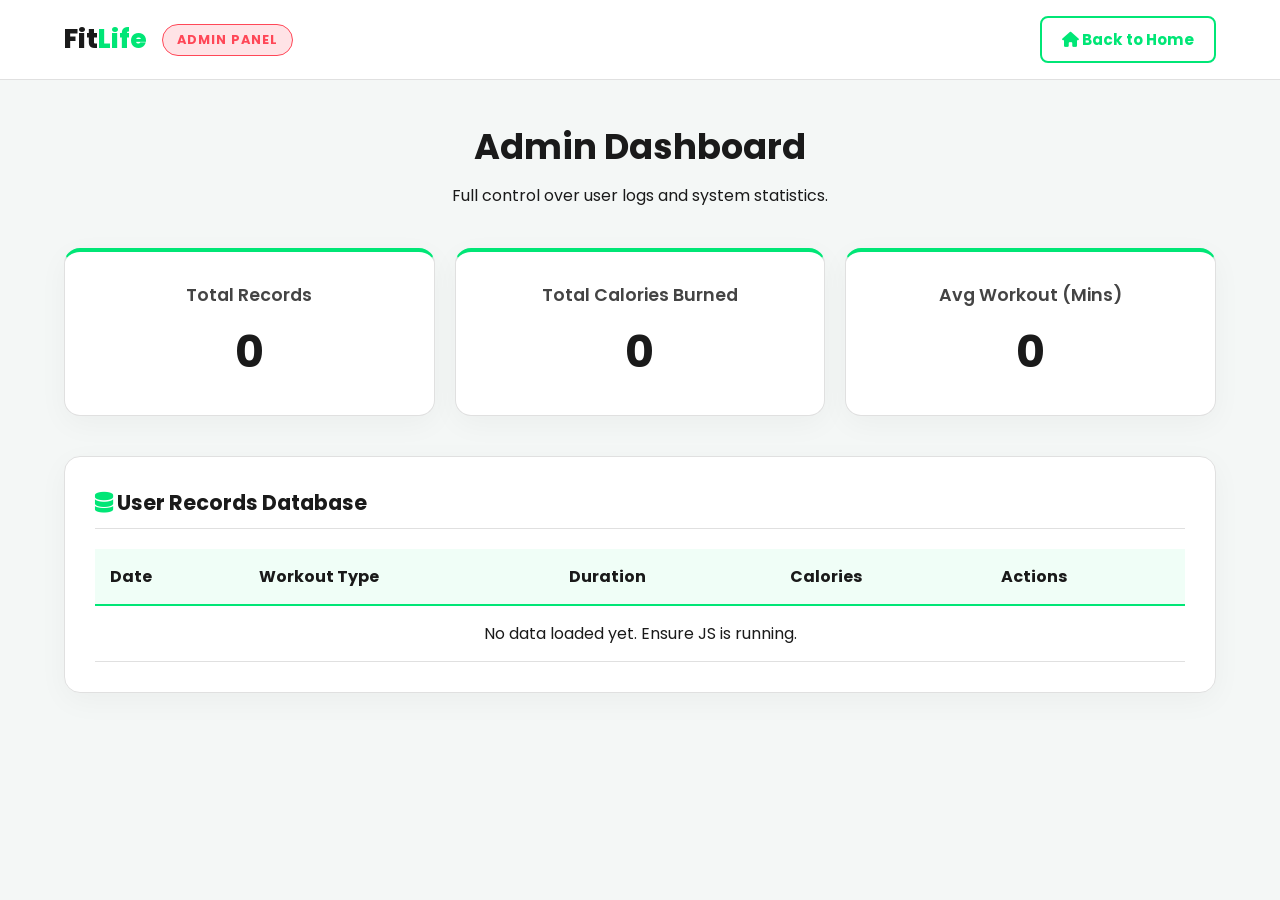
==== admin.html @ 664f1c39 "Step 7: Redesigned main home page , upgrade UI styling, optimized dark theme, and integrated clean a" ====
<!DOCTYPE html>
<html lang="en">
<head>
    <meta charset="UTF-8">
    <meta name="viewport" content="width=device-width, initial-scale=1.0">
    <title>FitLife Premium | Admin Dashboard</title>
    <link rel="stylesheet" href="style.css">
    <link href="https://fonts.googleapis.com/css2?family=Poppins:wght@300;400;600;700&display=swap" rel="stylesheet">
    <link rel="stylesheet" href="https://cdnjs.cloudflare.com/ajax/libs/font-awesome/6.4.0/css/all.min.css">
</head>
<body class="admin-body">

    <nav id="navbar" class="admin-nav">
        <div class="logo-admin-container">
            <div class="logo">Fit<span>Life</span></div>
            <span class="admin-badge">Admin Panel</span>
        </div>
        <div class="nav-actions">
            <a href="index.html" class="btn-admin-home"><i class="fas fa-home"></i> Back to Home</a>
        </div>
    </nav>

    <main class="container admin-main">
        <div class="section-title admin-title">
            <h2>Admin Dashboard</h2>
            <p>Full control over user logs and system statistics.</p>
        </div>

        <div class="admin-stats-grid">
            <div class="card stat-card">
                <h3>Total Records</h3>
                <h1 id="stat-total" class="accent-text">0</h1>
            </div>
            <div class="card stat-card">
                <h3>Total Calories Burned</h3>
                <h1 id="stat-calories" class="accent-text">0</h1>
            </div>
            <div class="card stat-card">
                <h3>Avg Workout (Mins)</h3>
                <h1 id="stat-avg-time" class="accent-text">0</h1>
            </div>
        </div>

        <div class="card admin-table-container">
            <div class="table-header-row">
                <h3><i class="fas fa-database accent-icon"></i> User Records Database</h3>
            </div>
            <table class="admin-table">
                <thead>
                    <tr>
                        <th>Date</th>
                        <th>Workout Type</th>
                        <th>Duration</th>
                        <th>Calories</th>
                        <th>Actions</th>
                    </tr>
                </thead>
                <tbody id="admin-table-body">
                    <tr><td colspan="5" class="empty-table-msg">No data loaded yet. Ensure JS is running.</td></tr>
                </tbody>
            </table>
        </div>
    </main>

    <div id="edit-modal" class="modal">
        <div class="modal-content">
            <span class="close" id="close-edit-modal">&times;</span>
            <h2>Edit User Log</h2>
            <p class="modal-subtext">Update the incorrect details below.</p>
            <form id="edit-form">
                <input type="hidden" id="edit-id">
                <div class="input-group">
                    <label>Duration (Mins)</label>
                    <input type="number" id="edit-duration" required>
                </div>
                <div class="input-group">
                    <label>Calories Burned</label>
                    <input type="number" id="edit-calories" required>
                </div>
                <div class="input-group">
                    <label>Diet Summary</label>
                    <textarea id="edit-diet" rows="2" required></textarea>
                </div>
                <button type="button" class="btn-primary full-width mt-10">Update Record (PATCH)</button>
            </form>
        </div>
    </div>

</body>
</html>
---- style.css ----
@import url('https://fonts.googleapis.com/css2?family=Poppins:wght@300;400;600;700&display=swap');

/* =========================================
   1. CSS VARIABLES (THEMING)
   ========================================= */
:root {
    --bg-color: #f4f7f6;
    --text-color: #1a1a1a;
    --text-muted: #444444;
    --nav-bg: rgba(255, 255, 255, 0.95);
    --accent: #00e676; 
    --card-bg: #ffffff;
    --border-color: #e0e0e0;
    --light-bg: #eceff1;
    --modal-overlay: rgba(244, 247, 246, 0.4);
}

body[data-theme="dark"] {
    --bg-color: #121212;
    --text-color: #e0e0e0;
    --text-muted: #a0a0a0;
    --nav-bg: rgba(18, 18, 18, 0.95);
    --card-bg: #1e1e1e;
    --border-color: #2a2a2a;
    --light-bg: #151515;
    --modal-overlay: rgba(0, 0, 0, 0.85);
}

/* =========================================
   2. GLOBAL STYLES
   ========================================= */
* { 
    margin: 0; padding: 0; box-sizing: border-box; font-family: 'Poppins', sans-serif; 
    transition: background-color 0.3s ease, color 0.3s ease, border-color 0.3s ease; 
}

body { background-color: var(--bg-color); color: var(--text-color); }
a { text-decoration: none; }
ul { list-style: none; }

.container { width: 90%; max-width: 1200px; margin: 0 auto; }
.section { padding: 80px 0; }
.bg-light { background-color: var(--light-bg); }
.hidden { display: none !important; }
.mt-10 { margin-top: 10px; }

/* =========================================
   3. TYPOGRAPHY & BUTTONS
   ========================================= */
.section-title { text-align: center; margin-bottom: 40px; }
.section-title h2 { font-size: 2.2rem; margin-bottom: 10px; color: var(--text-color); }

.btn-primary { 
    background: var(--accent); color: #000; display: inline-block; padding: 12px 28px; 
    border: none; border-radius: 8px; font-weight: 600; cursor: pointer; transition: 0.3s ease;
}
.btn-primary:hover { transform: translateY(-2px); box-shadow: 0 4px 15px rgba(0, 230, 118, 0.3); }

.full-width { width: 100%; }
.btn-sm { padding: 8px 15px; font-size: 0.9rem; }
.accent-text { color: var(--accent); font-weight: bold; }
.accent-icon { color: var(--accent); }

/* =========================================
   4. NAVIGATION BAR
   ========================================= */
#main-header {
    background-color: var(--nav-bg);
    border-bottom: 1px solid var(--border-color);
    position: sticky; top: 0; z-index: 1000;
}
#main-header .container {
    max-width: 100%; width: 100%; padding: 0 5%;
    display: flex; justify-content: space-between; align-items: center; min-height: 80px;
}
.logo { font-size: 26px; font-weight: 800; color: var(--text-color); }
.logo span { color: var(--accent); }

.nav-links { display: flex; gap: 30px; align-items: center; }
.nav-item { color: var(--text-color); font-weight: 600; font-size: 1rem; transition: color 0.3s; }
.nav-item:hover { color: var(--accent); }

.nav-actions { display: flex; gap: 15px; align-items: center; }
.btn-admin {
    padding: 8px 20px; border: 2px solid var(--accent); color: var(--accent);
    border-radius: 8px; font-weight: 700; transition: 0.3s;
}
.btn-admin:hover { background-color: var(--accent); color: #000; }

.btn-theme {
    background: transparent; border: 2px solid var(--text-color); color: var(--text-color);
    border-radius: 8px; padding: 6px 12px; font-size: 1.2rem; cursor: pointer; transition: 0.3s;
}
.btn-theme:hover { background-color: var(--text-color); color: var(--bg-color); }

/* =========================================
   5. PREMIUM HERO SECTION
   ========================================= */
.premium-hero {
    position: relative; min-height: 85vh; display: flex; align-items: center;
    background: linear-gradient(to right, rgba(0, 0, 0, 0.9) 0%, rgba(0, 0, 0, 0.5) 100%),
                url('https://images.unsplash.com/photo-1534438327276-14e5300c3a48?ixlib=rb-4.0.3&auto=format&fit=crop&w=1920&q=80') center/cover no-repeat;
}
.hero-container { position: relative; z-index: 2; text-align: left; }
.hero-content { max-width: 600px; }
.hero-badge {
    background: rgba(0, 230, 118, 0.15); color: #00e676; padding: 6px 14px; border-radius: 30px;
    font-size: 0.75rem; font-weight: 700; border: 1px solid #00e676; display: inline-block; margin-bottom: 20px; text-transform: uppercase; letter-spacing: 1px;
}
.hero-title { font-size: 3.2rem; font-weight: 800; color: #ffffff; line-height: 1.1; margin-bottom: 15px; }
.hero-title span { color: #00e676; }
.hero-subtitle { font-size: 1rem; color: #cccccc; margin-bottom: 30px; max-width: 500px; line-height: 1.6; }
.hero-btns { display: flex; gap: 15px; }

.btn-hero-primary {
    background: #00e676; color: #000000; padding: 12px 26px; border-radius: 8px;
    font-weight: 700; font-size: 1rem; border: 2px solid #00e676; transition: 0.3s;
}
.btn-hero-primary:hover { transform: translateY(-3px); box-shadow: 0 5px 15px rgba(0,230,118,0.3); }

.btn-hero-outline {
    background: transparent; color: #ffffff; padding: 12px 26px; border-radius: 8px;
    font-weight: 700; font-size: 1rem; border: 2px solid #00e676; transition: 0.3s;
}
.btn-hero-outline:hover { background: #00e676; color: #000; transform: translateY(-3px); }

/* =========================================
   6. CARDS & FORMS (LOGGER - THEME REVISED)
   ========================================= */
.card { 
    background: var(--card-bg); border-radius: 16px; padding: 30px; 
    box-shadow: 0 8px 30px rgba(0, 0, 0, 0.04); border: 1px solid var(--border-color); 
}

.grid-2 { display: grid; grid-template-columns: 1fr 1fr; gap: 40px; align-items: flex-start; }
.grid-2-inner { display: grid; grid-template-columns: 1fr 1fr; gap: 15px; }

.log-form-card { border-color: var(--accent); background: var(--card-bg); }
.log-form-card h3 { margin-bottom: 20px; color: var(--text-color); }

.input-group { margin-bottom: 20px; text-align: left; }
.input-group label { display: block; margin-bottom: 8px; font-weight: 500; font-size: 0.9rem; color: var(--text-color); }
.input-group input, .input-group textarea, .input-group select { 
    width: 100%; padding: 12px 15px; background-color: var(--bg-color);
    color: var(--text-color); border: 1px solid var(--border-color); border-radius: 8px; outline: none; 
}

.log-history { color: var(--text-color); }
.history-header { display: flex; justify-content: space-between; align-items: center; margin-bottom: 20px; }
.history-title-block { display: flex; align-items: center; gap: 10px; }
.history-title-block h3 { font-size: 1.3rem; }

.filter-select {
    border: 1px solid var(--border-color); background: var(--card-bg); 
    color: var(--text-color); border-radius: 5px; padding: 6px 12px; outline: none;
}

.log-item {
    background: var(--card-bg); border: 1px solid var(--border-color); border-radius: 12px;
    padding: 18px; margin-bottom: 15px; text-align: left; border-left: 4px solid var(--accent);
}
.log-date { font-size: 0.85rem; color: var(--accent); font-weight: 600; margin-bottom: 8px; text-transform: uppercase; }
.log-item p { font-size: 0.95rem; margin-bottom: 6px; line-height: 1.4; color: var(--text-color); }

.btn-refresh {
    background: none; border: none; color: var(--text-color); font-size: 1.1rem;
    cursor: pointer; padding: 5px; display: flex; align-items: center; justify-content: center; transition: 0.4s ease;
}
.btn-refresh:hover { color: var(--accent); transform: rotate(180deg); }
.scrollable-logs { max-height: 550px; overflow-y: auto; padding-right: 15px; }

/* =========================================
   7. SCROLLBARS & UTILITIES
   ========================================= */
.scrollable-logs::-webkit-scrollbar { width: 6px; }
.scrollable-logs::-webkit-scrollbar-track { background: transparent; }
.scrollable-logs::-webkit-scrollbar-thumb { background: var(--border-color); border-radius: 10px; }
.scrollable-logs::-webkit-scrollbar-thumb:hover { background: var(--accent); }

/* =========================================
   8. CALCULATORS & TRAINERS
   ========================================= */
.calc-wrapper { max-width: 600px; margin: 0 auto; padding: 40px; border: 1px solid var(--accent); }
.calc-results { margin-top: 30px; text-align: center; padding-top: 20px; border-top: 1px solid var(--border-color); }
.calorie-res { background: rgba(0,255,136,0.1); padding: 20px; border-radius: 10px; margin-top:15px; }

.grid-5 { display: grid; grid-template-columns: repeat(auto-fit, minmax(200px, 1fr)); gap: 20px; }
.trainer-card { cursor: pointer; text-align: center; padding: 15px 15px 25px; transition: transform 0.3s ease; }
.trainer-card:hover { transform: translateY(-5px); border-color: var(--accent); }
.trainer-img { height: 180px; border-radius: 12px; background-size: cover; background-position: top; margin-bottom: 15px; }
.trainer-card h3 { font-size: 1.2rem; margin-bottom: 5px; color: var(--text-color); }
.trainer-card p { color: var(--accent); font-size: 0.9rem; font-weight: 500; }

/* =========================================
   9. MODALS
   ========================================= */
.modal {
    position: fixed; top: 0; left: 0; width: 100%; height: 100%;
    background: var(--modal-overlay); z-index: 2000; display: none; justify-content: center; align-items: center;
    backdrop-filter: blur(18px); -webkit-backdrop-filter: blur(18px);
}
.modal-content {
    position: relative; width: 90%; max-width: 480px; padding: 40px; text-align: center;
    background: var(--card-bg); border-radius: 24px; border: 1px solid var(--border-color);
    box-shadow: 0 20px 50px rgba(0, 0, 0, 0.2); 
}
.close { position: absolute; top: 20px; right: 25px; font-size: 28px; font-weight: bold; cursor: pointer; color: var(--text-muted); transition: 0.3s; }
.close:hover { color: var(--accent); }

.tm-header { display: flex; flex-direction: column; align-items: center; gap: 12px; margin-bottom: 25px; border-bottom: 1px solid var(--border-color); padding-bottom: 20px; }
.tm-img { width: 130px; height: 130px; border-radius: 50%; background-size: cover; background-position: top center; border: 4px solid var(--accent); }
.modal-content h2 { color: var(--text-color); font-size: 1.6rem; margin-bottom: 2px; }
.modal-subtext { color: var(--text-muted); font-size: 0.9rem; margin-bottom: 20px; }

.tm-body { text-align: left; max-width: 320px; margin: 0 auto 25px; }
.tm-body p { color: var(--text-muted); margin-bottom: 12px; font-size: 0.95rem; display: flex; align-items: center; gap: 12px; }
.tm-body i { color: var(--accent); font-size: 1.1rem; width: 20px; text-align: center; }

/* =========================================
   10. FOOTER (FIXED PERFECT CENTER)
   ========================================= */
footer { background: #0a0a0a; color: #fff; padding: 50px 0 20px; text-align: center; width: 100%; }
.footer-content { display: flex; justify-content: center; align-items: center; text-align: center; width: 100%; }
.footer-brand { text-align: center; }
.footer-brand h2 { font-size: 2rem; margin-bottom: 10px; }
.footer-brand span { color: var(--accent); }
.footer-brand p { color: #bbbbbb; font-size: 0.95rem; }
.footer-bottom { border-top: 1px solid #222; padding-top: 20px; margin-top: 20px; font-size: 0.9rem; color: #666; text-align: center; width: 100%; }

/* =========================================
   11. ADMIN DASHBOARD (VIP STYLING)
   ========================================= */
.admin-body { background: var(--bg-color); }
.admin-nav {
    position: fixed; width: 100%; top: 0; z-index: 1000; padding: 0 5%;
    display: flex; justify-content: space-between; align-items: center;
    background: var(--nav-bg); border-bottom: 1px solid var(--border-color); min-height: 80px;
}
.logo-admin-container { display: flex; align-items: center; gap: 15px; }
.admin-badge {
    background: rgba(255, 71, 87, 0.15); color: #ff4757; font-size: 0.8rem; padding: 6px 14px; 
    border-radius: 30px; font-weight: 700; text-transform: uppercase; letter-spacing: 1px; border: 1px solid #ff4757;
}
.btn-admin-home {
    padding: 10px 20px; border: 2px solid var(--accent); color: var(--accent);
    border-radius: 8px; font-weight: 700; text-decoration: none; transition: 0.3s; font-size: 0.95rem;
}
.btn-admin-home:hover { background-color: var(--accent); color: #000; box-shadow: 0 4px 12px rgba(0, 230, 118, 0.2); }

.admin-main { margin-top: 120px; min-height: 80vh; }
.admin-stats-grid { display: grid; grid-template-columns: repeat(3, 1fr); gap: 20px; margin-bottom: 40px; }
.stat-card { text-align: center; border-top: 4px solid var(--accent); padding: 30px; }
.stat-card h3 { font-size: 1.1rem; color: var(--text-muted); margin-bottom: 10px; font-weight: 600; }
.stat-card h1 { font-size: 2.8rem; color: var(--text-color); }

.admin-table-container { overflow-x: auto; padding: 30px; }
.table-header-row { margin-bottom: 20px; border-bottom: 1px solid var(--border-color); padding-bottom: 10px; }
.table-header-row h3 { font-size: 1.3rem; color: var(--text-color); }
.admin-table { width: 100%; border-collapse: collapse; text-align: left; }
.admin-table thead tr { background: rgba(0, 230, 118, 0.06); border-bottom: 2px solid var(--accent); }
.admin-table th, .admin-table td { padding: 15px; border-bottom: 1px solid var(--border-color); color: var(--text-color); }
.admin-table tr:hover { background: rgba(128, 128, 128, 0.03); }
.empty-table-msg { text-align: center; padding: 30px; color: var(--text-muted); font-size: 1rem; }

/* =========================================
   12. RESPONSIVENESS
   ========================================= */
@media (max-width: 1024px) {
    .hero-title { font-size: 2.8rem; }
    .admin-stats-grid { grid-template-columns: 1fr 1fr; }
}
@media (max-width: 900px) {
    .grid-2 { grid-template-columns: 1fr; gap: 30px; }
    .grid-2-inner { grid-template-columns: 1fr; }
}
@media (max-width: 768px) {
    .nav-links { display: none; }
    .hero-title { font-size: 2.2rem; }
    .admin-stats-grid { grid-template-columns: 1fr; }
    .logo-admin-container { flex-direction: column; align-items: flex-start; gap: 5px; }
}
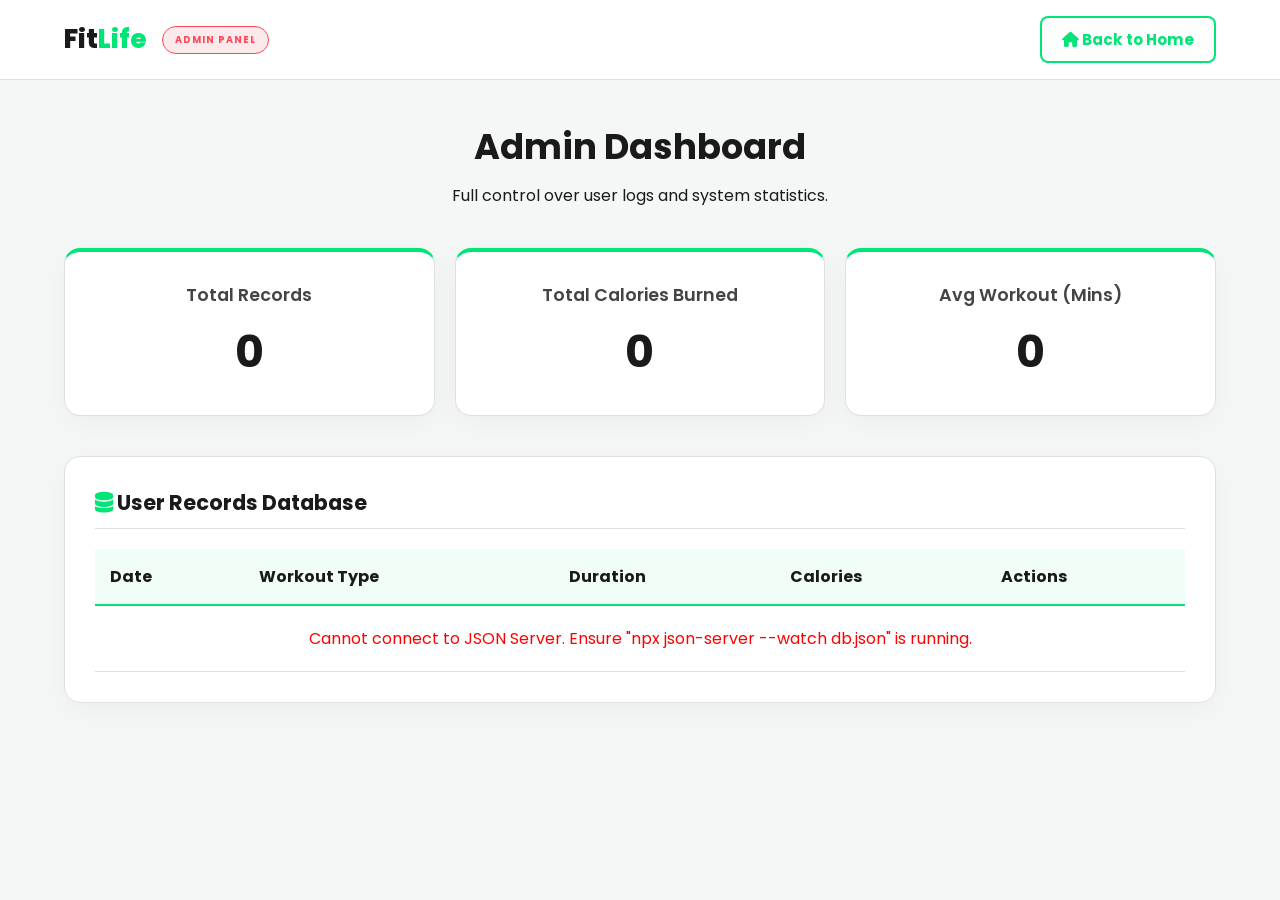
==== commit 4cd92460: "Step 8: Add Book Session form, implemented Admin Panel JS logic , and integrated Edit and delete fun" ====
--- a/admin.html
+++ b/admin.html
@@ -81,10 +81,10 @@
                     <label>Diet Summary</label>
                     <textarea id="edit-diet" rows="2" required></textarea>
                 </div>
-                <button type="button" class="btn-primary full-width mt-10">Update Record (PATCH)</button>
+               <button type="submit" id="update-btn" class="btn-primary full-width" style="margin-top: 10px;">Update Record (PATCH)</button>
             </form>
         </div>
     </div>
-
+    <script src="admin.js"></script>
 </body>
 </html>
--- a/style.css
+++ b/style.css
@@ -238,7 +238,7 @@
 }
 .logo-admin-container { display: flex; align-items: center; gap: 15px; }
 .admin-badge {
-    background: rgba(255, 71, 87, 0.15); color: #ff4757; font-size: 0.8rem; padding: 6px 14px; 
+    background: rgba(225, 117, 122, 0.15); color: #ff4757; font-size: 0.6rem; padding: 6px 12px; 
     border-radius: 30px; font-weight: 700; text-transform: uppercase; letter-spacing: 1px; border: 1px solid #ff4757;
 }
 .btn-admin-home {
@@ -278,4 +278,41 @@
     .hero-title { font-size: 2.2rem; }
     .admin-stats-grid { grid-template-columns: 1fr; }
     .logo-admin-container { flex-direction: column; align-items: flex-start; gap: 5px; }
-}+}
+
+/* --- Step 7: Admin Panel Specific Styles --- */
+
+.admin-table th, .admin-table td { 
+    border-bottom: 1px solid #e0e0e0; 
+}
+.admin-table tr:hover { 
+    background: rgba(0,0,0,0.02); 
+}
+
+/* Action Buttons in Table */
+.btn-edit { 
+    background: #f39c12; 
+    color: #fff; 
+    padding: 8px 15px; 
+    border: none; 
+    border-radius: 6px; 
+    cursor: pointer; 
+    margin-right: 8px;
+    font-weight: 600;
+    font-size: 0.85rem;
+    transition: transform 0.2s;
+}
+.btn-edit:hover { transform: scale(1.05); }
+
+.btn-delete { 
+    background: #ff4757; 
+    color: #fff; 
+    padding: 8px 15px; 
+    border: none; 
+    border-radius: 6px; 
+    cursor: pointer; 
+    font-weight: 600;
+    font-size: 0.85rem;
+    transition: transform 0.2s;
+}
+.btn-delete:hover { transform: scale(1.05); }
